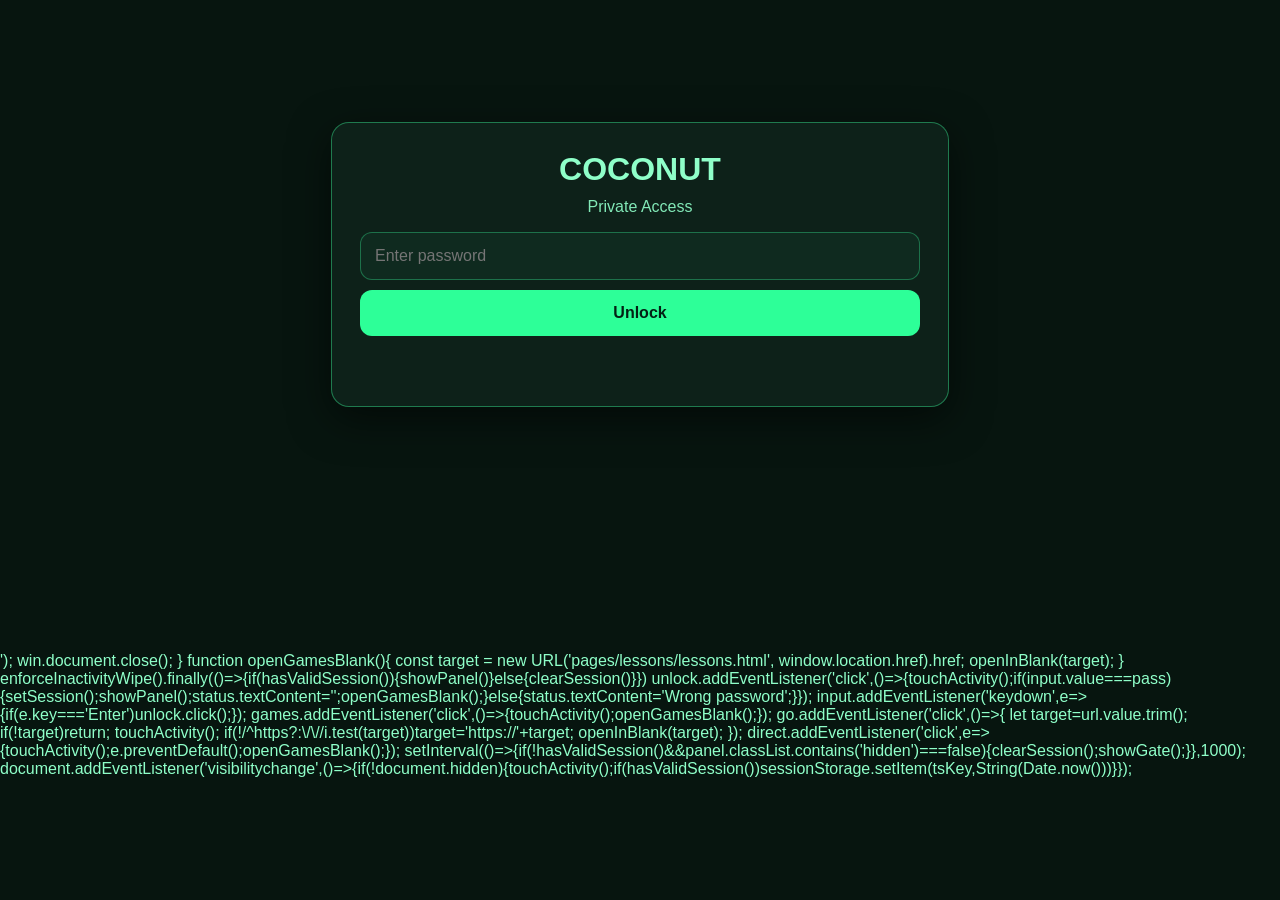
==== index.html @ dc94ce4e "Fix about:blank launcher fallback for non-embeddable pages" ====
<!DOCTYPE html>
<html lang="en">
<head>
  <meta charset="UTF-8"/>
  <meta name="viewport" content="width=device-width, initial-scale=1.0"/>
  <title>COCONUT Access</title>
  <style>
    body{margin:0;min-height:100vh;display:grid;place-items:center;background:#07150f;color:#8fffc9;font-family:Arial,Helvetica,sans-serif}
    .card{width:min(560px,92vw);padding:28px;border:1px solid #3aff9f66;border-radius:18px;background:#0d2119;box-shadow:0 12px 40px #0008}
    h1{margin:0 0 10px;font-size:2rem;text-align:center}
    p{margin:0 0 16px;opacity:.9;text-align:center}
    .row{display:grid;grid-template-columns:1fr;gap:10px;margin-top:10px}
    input,button{height:46px;border-radius:12px;border:1px solid #3aff9f55;background:#0f2a1f;color:#b9ffd9;padding:0 14px;font-size:1rem}
    button{background:#2dff98;color:#032114;font-weight:700;border:0;cursor:pointer}
    .hidden{display:none}
    .status{min-height:24px;text-align:center;color:#ffd17d;margin-top:8px}
    .split{display:grid;grid-template-columns:1fr auto;gap:10px}
    a{color:#8fffc9;text-align:center;display:block;margin-top:12px}
  </style>
</head>
<body>
  <main class="card">
    <h1>COCONUT</h1>
    <p>Private Access</p>
    <section id="gate" class="row">
      <input id="password" type="password" placeholder="Enter password" autocomplete="off"/>
      <button id="unlock">Unlock</button>
      <div id="status" class="status"></div>
    </section>
    <section id="panel" class="row hidden">
      <button id="games">Open Games</button>
      <div class="split">
        <input id="url" type="text" placeholder="https://example.com"/>
        <button id="go">Go</button>
      </div>
      <a id="direct" href="pages/lessons/lessons.html">Open Games Directly</a>
    </section>
  </main>
  <script>
    const key = 'coconut_gate_open';
    const tsKey = 'coconut_gate_time';
    const ttlMs = 300000;
    const pass = 'COCONUT2026';
    const activityKey = 'coconut_last_activity';
    const wipeMs = 1468800000;
    const gate = document.getElementById('gate');
    const panel = document.getElementById('panel');
    const status = document.getElementById('status');
    const input = document.getElementById('password');
    const unlock = document.getElementById('unlock');
    const games = document.getElementById('games');
    const url = document.getElementById('url');
    const go = document.getElementById('go');
    const direct = document.getElementById('direct');
    function showPanel(){gate.classList.add('hidden');panel.classList.remove('hidden')}
    function touchActivity(){localStorage.setItem(activityKey,String(Date.now()))}
    function showGate(){panel.classList.add('hidden');gate.classList.remove('hidden');input.value='';status.textContent='Session expired'}
    function setSession(){sessionStorage.setItem(key,'1');sessionStorage.setItem(tsKey,String(Date.now()))}
    function clearSession(){sessionStorage.removeItem(key);sessionStorage.removeItem(tsKey)}
    function hasValidSession(){const open=sessionStorage.getItem(key)==='1';const ts=Number(sessionStorage.getItem(tsKey)||0);return open&&Date.now()-ts<ttlMs}
    function clearCookies(){document.cookie.split(';').forEach(c=>{const n=c.split('=')[0].trim();if(n)document.cookie=n+'=;expires=Thu, 01 Jan 1970 00:00:00 GMT;path=/';})}
    async function clearPersistentData(){localStorage.clear();sessionStorage.clear();clearCookies();if(window.indexedDB&&indexedDB.databases){const dbs=await indexedDB.databases();await Promise.all(dbs.map(db=>db&&db.name?new Promise(r=>{const req=indexedDB.deleteDatabase(db.name);req.onsuccess=req.onerror=req.onblocked=()=>r();}):Promise.resolve()));}if(window.caches){const keys=await caches.keys();await Promise.all(keys.map(k=>caches.delete(k)));}}
    async function enforceInactivityWipe(){const last=Number(localStorage.getItem(activityKey)||0);if(last&&Date.now()-last>wipeMs){await clearPersistentData();}touchActivity();}
    function openInBlank(target){
      const win = window.open('about:blank', '_blank', 'noopener');
      if (!win) return;
      const safeTarget = String(target).replace(/&/g,'&amp;').replace(/"/g,'&quot;');
      win.document.open();
      win.document.write('<!DOCTYPE html><html><head><meta charset="UTF-8"><meta name="viewport" content="width=device-width,initial-scale=1"><title>about:blank</title><style>html,body{margin:0;width:100%;height:100%;background:#000;color:#fff;font-family:Arial,Helvetica,sans-serif}iframe{border:0;width:100%;height:100%}#fallback{position:fixed;inset:auto 12px 12px 12px;background:#111a;padding:10px 12px;border-radius:10px;text-align:center;display:none}a{color:#8fffc9}</style></head><body><iframe id="frame" referrerpolicy="no-referrer" allowfullscreen src="'+safeTarget+'"></iframe><div id="fallback">If this page cannot be embedded, <a id="openlink" href="'+safeTarget+'" target="_self" rel="noreferrer">tap here to open directly</a>.</div><script>setTimeout(function(){var f=document.getElementById('frame');var fb=document.getElementById('fallback');try{if(f&&f.contentWindow&&f.contentWindow.location&&f.contentWindow.location.href==='about:blank'){fb.style.display='block';}}catch(e){fb.style.display='none';}},1500);</script></body></html>');
      win.document.close();
    }
    function openGamesBlank(){
      const target = new URL('pages/lessons/lessons.html', window.location.href).href;
      openInBlank(target);
    }
    enforceInactivityWipe().finally(()=>{if(hasValidSession()){showPanel()}else{clearSession()}})
    unlock.addEventListener('click',()=>{touchActivity();if(input.value===pass){setSession();showPanel();status.textContent='';openGamesBlank();}else{status.textContent='Wrong password';}});
    input.addEventListener('keydown',e=>{if(e.key==='Enter')unlock.click();});
    games.addEventListener('click',()=>{touchActivity();openGamesBlank();});
    go.addEventListener('click',()=>{
      let target=url.value.trim();
      if(!target)return;
      touchActivity();
      if(!/^https?:\/\//i.test(target))target='https://'+target;
      openInBlank(target);
    });
    direct.addEventListener('click',e=>{touchActivity();e.preventDefault();openGamesBlank();});
    setInterval(()=>{if(!hasValidSession()&&panel.classList.contains('hidden')===false){clearSession();showGate();}},1000);
    document.addEventListener('visibilitychange',()=>{if(!document.hidden){touchActivity();if(hasValidSession())sessionStorage.setItem(tsKey,String(Date.now()))}});
  </script>
</body>
</html>
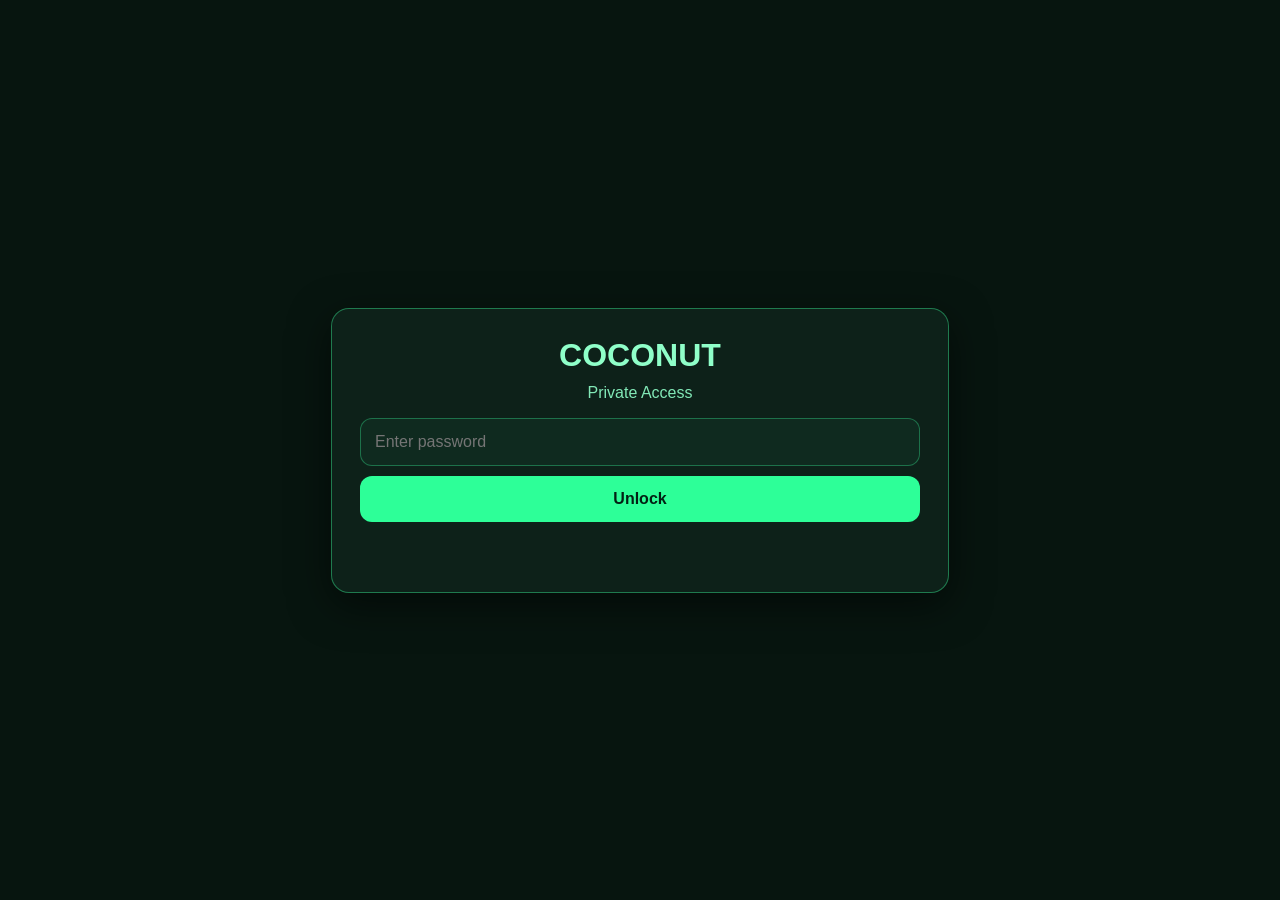
==== commit 8debffe7: "Fix inline script rendering in about:blank launcher" ====
--- a/index.html
+++ b/index.html
@@ -64,9 +64,9 @@
     function openInBlank(target){
       const win = window.open('about:blank', '_blank', 'noopener');
       if (!win) return;
-      const safeTarget = String(target).replace(/&/g,'&amp;').replace(/"/g,'&quot;');
+      const safeTarget = String(target);
       win.document.open();
-      win.document.write('<!DOCTYPE html><html><head><meta charset="UTF-8"><meta name="viewport" content="width=device-width,initial-scale=1"><title>about:blank</title><style>html,body{margin:0;width:100%;height:100%;background:#000;color:#fff;font-family:Arial,Helvetica,sans-serif}iframe{border:0;width:100%;height:100%}#fallback{position:fixed;inset:auto 12px 12px 12px;background:#111a;padding:10px 12px;border-radius:10px;text-align:center;display:none}a{color:#8fffc9}</style></head><body><iframe id="frame" referrerpolicy="no-referrer" allowfullscreen src="'+safeTarget+'"></iframe><div id="fallback">If this page cannot be embedded, <a id="openlink" href="'+safeTarget+'" target="_self" rel="noreferrer">tap here to open directly</a>.</div><script>setTimeout(function(){var f=document.getElementById('frame');var fb=document.getElementById('fallback');try{if(f&&f.contentWindow&&f.contentWindow.location&&f.contentWindow.location.href==='about:blank'){fb.style.display='block';}}catch(e){fb.style.display='none';}},1500);</script></body></html>');
+      win.document.write('<!DOCTYPE html><html><head><meta charset="UTF-8"><meta name="viewport" content="width=device-width,initial-scale=1"><title>about:blank</title><style>html,body{margin:0;width:100%;height:100%;background:#000;color:#8fffc9;font-family:Arial,Helvetica,sans-serif;display:grid;place-items:center}span{opacity:.85}</style></head><body><span>Loading...</span><script>location.replace('+JSON.stringify(safeTarget)+');<\/script></body></html>');
       win.document.close();
     }
     function openGamesBlank(){
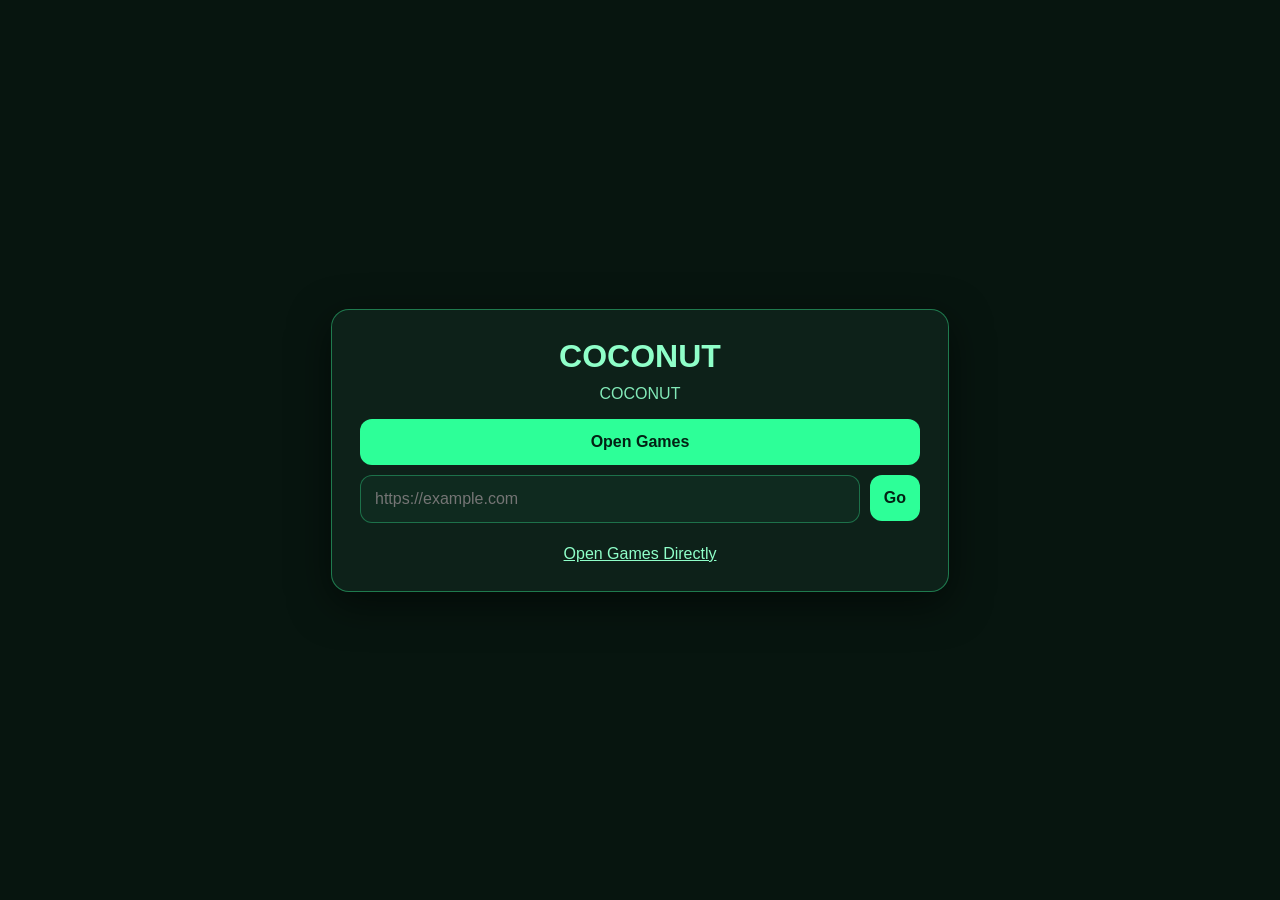
==== commit fa3c15fa: "Remove password gate and restore direct cloaked launcher flow" ====
--- a/index.html
+++ b/index.html
@@ -13,7 +13,6 @@
     input,button{height:46px;border-radius:12px;border:1px solid #3aff9f55;background:#0f2a1f;color:#b9ffd9;padding:0 14px;font-size:1rem}
     button{background:#2dff98;color:#032114;font-weight:700;border:0;cursor:pointer}
     .hidden{display:none}
-    .status{min-height:24px;text-align:center;color:#ffd17d;margin-top:8px}
     .split{display:grid;grid-template-columns:1fr auto;gap:10px}
     a{color:#8fffc9;text-align:center;display:block;margin-top:12px}
   </style>
@@ -21,13 +20,8 @@
 <body>
   <main class="card">
     <h1>COCONUT</h1>
-    <p>Private Access</p>
-    <section id="gate" class="row">
-      <input id="password" type="password" placeholder="Enter password" autocomplete="off"/>
-      <button id="unlock">Unlock</button>
-      <div id="status" class="status"></div>
-    </section>
-    <section id="panel" class="row hidden">
+    <p>COCONUT</p>
+    <section id="panel" class="row">
       <button id="games">Open Games</button>
       <div class="split">
         <input id="url" type="text" placeholder="https://example.com"/>
@@ -37,45 +31,26 @@
     </section>
   </main>
   <script>
-    const key = 'coconut_gate_open';
-    const tsKey = 'coconut_gate_time';
-    const ttlMs = 300000;
-    const pass = 'COCONUT2026';
     const activityKey = 'coconut_last_activity';
     const wipeMs = 1468800000;
-    const gate = document.getElementById('gate');
-    const panel = document.getElementById('panel');
-    const status = document.getElementById('status');
-    const input = document.getElementById('password');
-    const unlock = document.getElementById('unlock');
     const games = document.getElementById('games');
     const url = document.getElementById('url');
     const go = document.getElementById('go');
     const direct = document.getElementById('direct');
-    function showPanel(){gate.classList.add('hidden');panel.classList.remove('hidden')}
     function touchActivity(){localStorage.setItem(activityKey,String(Date.now()))}
-    function showGate(){panel.classList.add('hidden');gate.classList.remove('hidden');input.value='';status.textContent='Session expired'}
-    function setSession(){sessionStorage.setItem(key,'1');sessionStorage.setItem(tsKey,String(Date.now()))}
-    function clearSession(){sessionStorage.removeItem(key);sessionStorage.removeItem(tsKey)}
-    function hasValidSession(){const open=sessionStorage.getItem(key)==='1';const ts=Number(sessionStorage.getItem(tsKey)||0);return open&&Date.now()-ts<ttlMs}
     function clearCookies(){document.cookie.split(';').forEach(c=>{const n=c.split('=')[0].trim();if(n)document.cookie=n+'=;expires=Thu, 01 Jan 1970 00:00:00 GMT;path=/';})}
     async function clearPersistentData(){localStorage.clear();sessionStorage.clear();clearCookies();if(window.indexedDB&&indexedDB.databases){const dbs=await indexedDB.databases();await Promise.all(dbs.map(db=>db&&db.name?new Promise(r=>{const req=indexedDB.deleteDatabase(db.name);req.onsuccess=req.onerror=req.onblocked=()=>r();}):Promise.resolve()));}if(window.caches){const keys=await caches.keys();await Promise.all(keys.map(k=>caches.delete(k)));}}
     async function enforceInactivityWipe(){const last=Number(localStorage.getItem(activityKey)||0);if(last&&Date.now()-last>wipeMs){await clearPersistentData();}touchActivity();}
     function openInBlank(target){
       const win = window.open('about:blank', '_blank', 'noopener');
       if (!win) return;
-      const safeTarget = String(target);
-      win.document.open();
-      win.document.write('<!DOCTYPE html><html><head><meta charset="UTF-8"><meta name="viewport" content="width=device-width,initial-scale=1"><title>about:blank</title><style>html,body{margin:0;width:100%;height:100%;background:#000;color:#8fffc9;font-family:Arial,Helvetica,sans-serif;display:grid;place-items:center}span{opacity:.85}</style></head><body><span>Loading...</span><script>location.replace('+JSON.stringify(safeTarget)+');<\/script></body></html>');
-      win.document.close();
+      win.location.replace(String(target));
     }
     function openGamesBlank(){
       const target = new URL('pages/lessons/lessons.html', window.location.href).href;
       openInBlank(target);
     }
-    enforceInactivityWipe().finally(()=>{if(hasValidSession()){showPanel()}else{clearSession()}})
-    unlock.addEventListener('click',()=>{touchActivity();if(input.value===pass){setSession();showPanel();status.textContent='';openGamesBlank();}else{status.textContent='Wrong password';}});
-    input.addEventListener('keydown',e=>{if(e.key==='Enter')unlock.click();});
+    enforceInactivityWipe();
     games.addEventListener('click',()=>{touchActivity();openGamesBlank();});
     go.addEventListener('click',()=>{
       let target=url.value.trim();
@@ -85,8 +60,7 @@
       openInBlank(target);
     });
     direct.addEventListener('click',e=>{touchActivity();e.preventDefault();openGamesBlank();});
-    setInterval(()=>{if(!hasValidSession()&&panel.classList.contains('hidden')===false){clearSession();showGate();}},1000);
-    document.addEventListener('visibilitychange',()=>{if(!document.hidden){touchActivity();if(hasValidSession())sessionStorage.setItem(tsKey,String(Date.now()))}});
+    document.addEventListener('visibilitychange',()=>{if(!document.hidden)touchActivity()});
   </script>
 </body>
 </html>
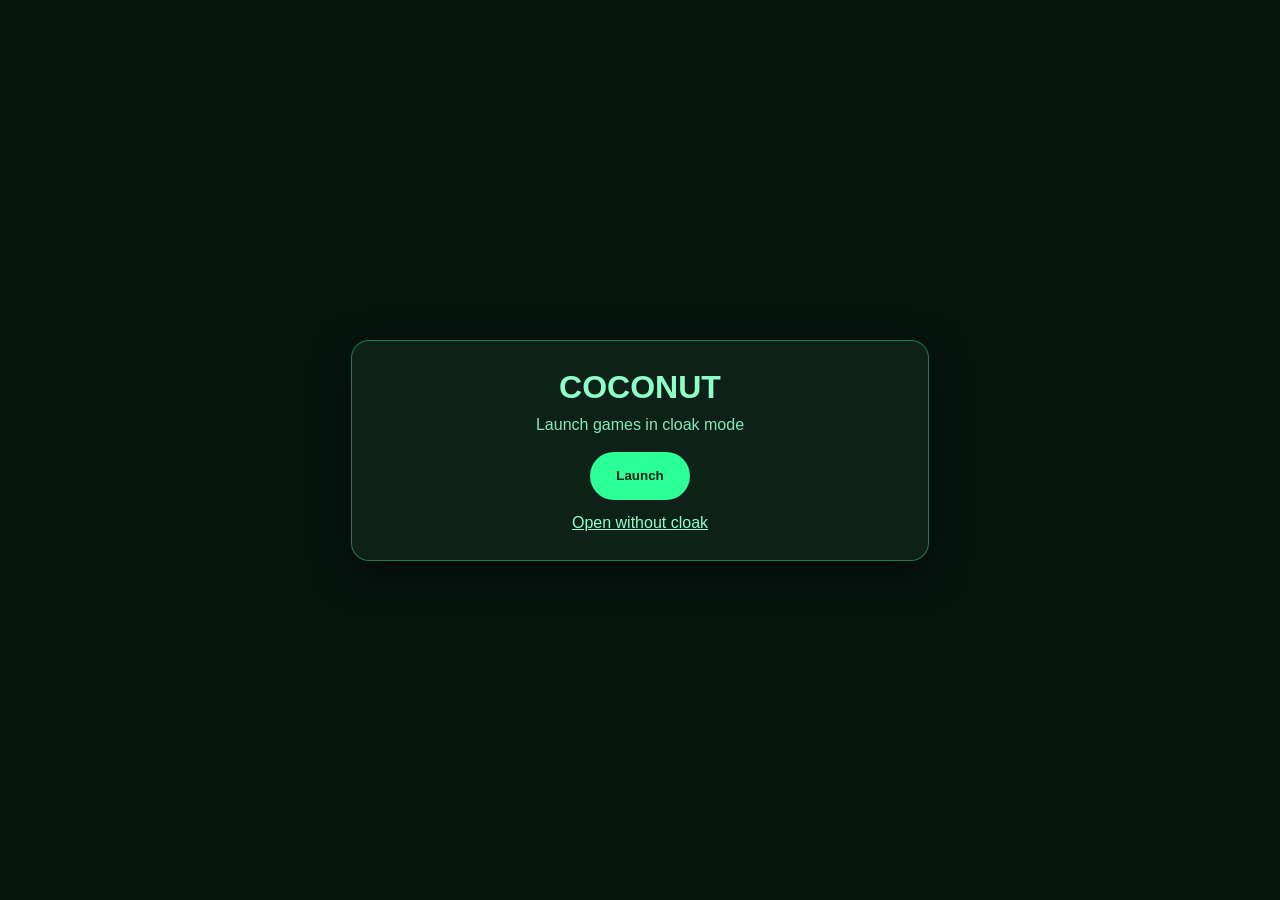
==== commit e7aeedb7: "Revert index page to commit 6e02545 baseline" ====
--- a/index.html
+++ b/index.html
@@ -3,64 +3,34 @@
 <head>
   <meta charset="UTF-8"/>
   <meta name="viewport" content="width=device-width, initial-scale=1.0"/>
-  <title>COCONUT Access</title>
+  <title>COCONUT</title>
   <style>
     body{margin:0;min-height:100vh;display:grid;place-items:center;background:#07150f;color:#8fffc9;font-family:Arial,Helvetica,sans-serif}
-    .card{width:min(560px,92vw);padding:28px;border:1px solid #3aff9f66;border-radius:18px;background:#0d2119;box-shadow:0 12px 40px #0008}
-    h1{margin:0 0 10px;font-size:2rem;text-align:center}
-    p{margin:0 0 16px;opacity:.9;text-align:center}
-    .row{display:grid;grid-template-columns:1fr;gap:10px;margin-top:10px}
-    input,button{height:46px;border-radius:12px;border:1px solid #3aff9f55;background:#0f2a1f;color:#b9ffd9;padding:0 14px;font-size:1rem}
-    button{background:#2dff98;color:#032114;font-weight:700;border:0;cursor:pointer}
-    .hidden{display:none}
-    .split{display:grid;grid-template-columns:1fr auto;gap:10px}
-    a{color:#8fffc9;text-align:center;display:block;margin-top:12px}
+    .card{width:min(520px,92vw);padding:28px;border:1px solid #3aff9f66;border-radius:18px;background:#0d2119;box-shadow:0 12px 40px #0008;text-align:center}
+    h1{margin:0 0 10px;font-size:2rem}
+    p{margin:0 0 18px;opacity:.9}
+    button{height:48px;padding:0 26px;border:0;border-radius:999px;background:#2dff98;color:#032114;font-weight:700;cursor:pointer}
+    .link{display:block;margin-top:14px;color:#8fffc9}
   </style>
 </head>
 <body>
   <main class="card">
     <h1>COCONUT</h1>
-    <p>COCONUT</p>
-    <section id="panel" class="row">
-      <button id="games">Open Games</button>
-      <div class="split">
-        <input id="url" type="text" placeholder="https://example.com"/>
-        <button id="go">Go</button>
-      </div>
-      <a id="direct" href="pages/lessons/lessons.html">Open Games Directly</a>
-    </section>
+    <p>Launch games in cloak mode</p>
+    <button id="launch">Launch</button>
+    <a class="link" href="pages/lessons/lessons.html">Open without cloak</a>
   </main>
   <script>
-    const activityKey = 'coconut_last_activity';
-    const wipeMs = 1468800000;
-    const games = document.getElementById('games');
-    const url = document.getElementById('url');
-    const go = document.getElementById('go');
-    const direct = document.getElementById('direct');
-    function touchActivity(){localStorage.setItem(activityKey,String(Date.now()))}
-    function clearCookies(){document.cookie.split(';').forEach(c=>{const n=c.split('=')[0].trim();if(n)document.cookie=n+'=;expires=Thu, 01 Jan 1970 00:00:00 GMT;path=/';})}
-    async function clearPersistentData(){localStorage.clear();sessionStorage.clear();clearCookies();if(window.indexedDB&&indexedDB.databases){const dbs=await indexedDB.databases();await Promise.all(dbs.map(db=>db&&db.name?new Promise(r=>{const req=indexedDB.deleteDatabase(db.name);req.onsuccess=req.onerror=req.onblocked=()=>r();}):Promise.resolve()));}if(window.caches){const keys=await caches.keys();await Promise.all(keys.map(k=>caches.delete(k)));}}
-    async function enforceInactivityWipe(){const last=Number(localStorage.getItem(activityKey)||0);if(last&&Date.now()-last>wipeMs){await clearPersistentData();}touchActivity();}
-    function openInBlank(target){
-      const win = window.open('about:blank', '_blank', 'noopener');
+    const launch = document.getElementById('launch');
+    launch.addEventListener('click', () => {
+      const target = new URL('pages/lessons/lessons.html', window.location.href).href;
+      const win = window.open('about:blank', '_blank');
       if (!win) return;
-      win.location.replace(String(target));
-    }
-    function openGamesBlank(){
-      const target = new URL('pages/lessons/lessons.html', window.location.href).href;
-      openInBlank(target);
-    }
-    enforceInactivityWipe();
-    games.addEventListener('click',()=>{touchActivity();openGamesBlank();});
-    go.addEventListener('click',()=>{
-      let target=url.value.trim();
-      if(!target)return;
-      touchActivity();
-      if(!/^https?:\/\//i.test(target))target='https://'+target;
-      openInBlank(target);
+      win.document.open();
+      win.document.write('<!DOCTYPE html><html><head><meta charset="utf-8"><title>Classes</title><style>html,body{margin:0;height:100%;background:#000}iframe{border:0;width:100%;height:100%}</style></head><body><iframe allowfullscreen src="' + target + '"></iframe></body></html>');
+      win.document.close();
+      window.location.replace('https://www.google.com');
     });
-    direct.addEventListener('click',e=>{touchActivity();e.preventDefault();openGamesBlank();});
-    document.addEventListener('visibilitychange',()=>{if(!document.hidden)touchActivity()});
   </script>
 </body>
 </html>
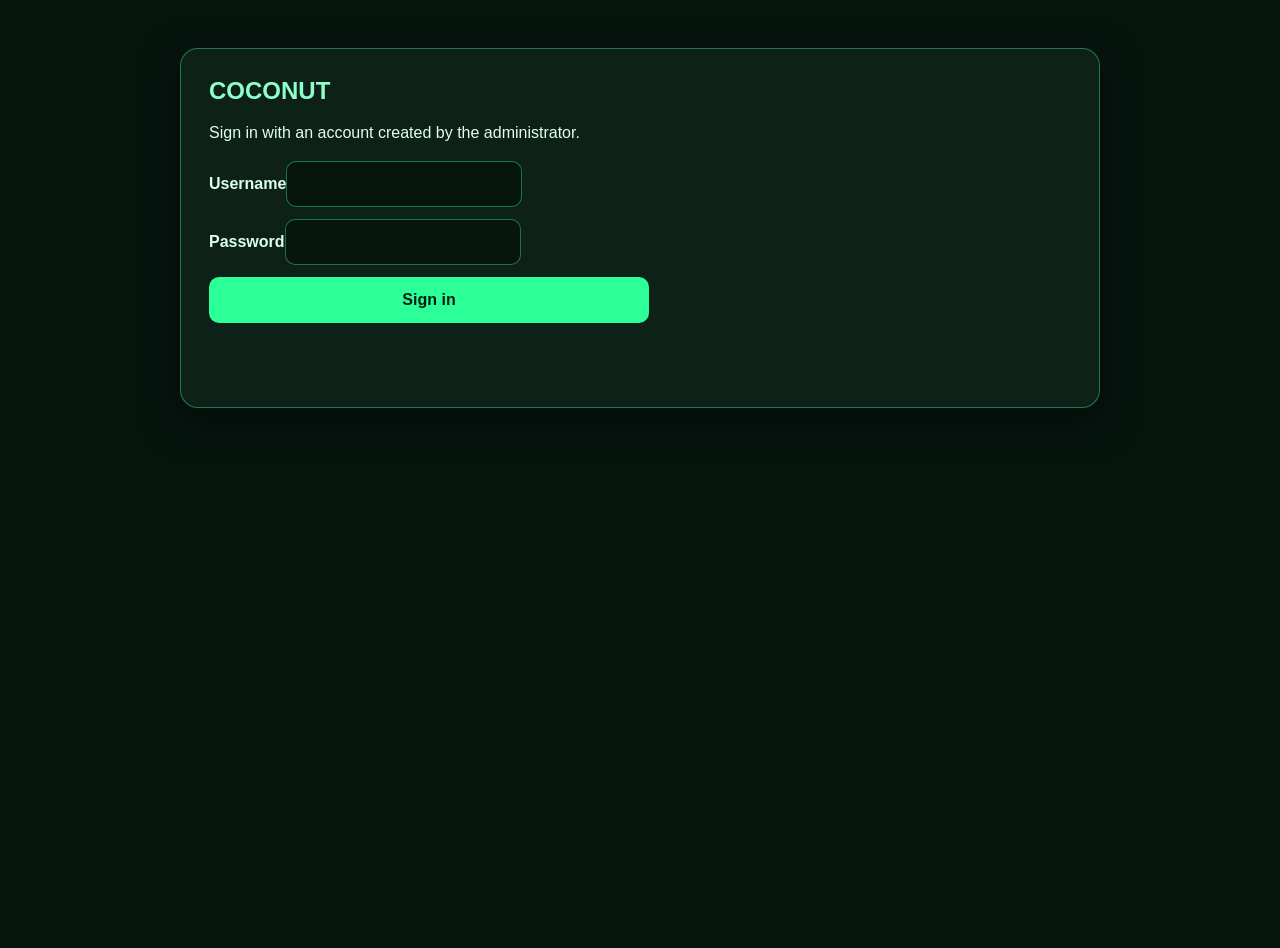
==== commit 461d3417: "Add file-backed local account server" ====
--- a/index.html
+++ b/index.html
@@ -5,32 +5,41 @@
   <meta name="viewport" content="width=device-width, initial-scale=1.0"/>
   <title>COCONUT</title>
   <style>
-    body{margin:0;min-height:100vh;display:grid;place-items:center;background:#07150f;color:#8fffc9;font-family:Arial,Helvetica,sans-serif}
-    .card{width:min(520px,92vw);padding:28px;border:1px solid #3aff9f66;border-radius:18px;background:#0d2119;box-shadow:0 12px 40px #0008;text-align:center}
-    h1{margin:0 0 10px;font-size:2rem}
-    p{margin:0 0 18px;opacity:.9}
-    button{height:48px;padding:0 26px;border:0;border-radius:999px;background:#2dff98;color:#032114;font-weight:700;cursor:pointer}
-    .link{display:block;margin-top:14px;color:#8fffc9}
+    :root{color-scheme:dark}*{box-sizing:border-box}body{margin:0;min-height:100vh;background:#07150f;color:#dffff0;font:16px Arial,Helvetica,sans-serif}.shell{width:min(920px,94vw);margin:48px auto}.card{padding:28px;border:1px solid #3aff9f66;border-radius:18px;background:#0d2119;box-shadow:0 12px 40px #0008}.hidden{display:none}h1,h2{margin:0 0 12px;color:#8fffc9}p{line-height:1.5}form{display:grid;gap:12px;max-width:440px}label{font-weight:700}input,button{min-height:46px;border-radius:10px;font:inherit}input{border:1px solid #3aff9f66;background:#07150f;color:#e8fff4;padding:0 12px}button{border:0;padding:0 18px;background:#2dff98;color:#032114;font-weight:700;cursor:pointer}.secondary{background:transparent;border:1px solid #3aff9f66;color:#8fffc9}.error{color:#ffb4b4;min-height:24px}.grid{display:grid;grid-template-columns:repeat(auto-fit,minmax(260px,1fr));gap:18px;margin-top:18px}.actions{display:flex;flex-wrap:wrap;gap:10px}.notice{padding:14px;margin:10px 0;border-radius:10px;background:#17352a}.account{padding:14px;border:1px solid #3aff9f44;border-radius:10px;margin:10px 0}.link{color:#8fffc9}
   </style>
 </head>
 <body>
-  <main class="card">
-    <h1>COCONUT</h1>
-    <p>Launch games in cloak mode</p>
-    <button id="launch">Launch</button>
-    <a class="link" href="pages/lessons/lessons.html">Open without cloak</a>
+  <main class="shell">
+    <section id="setup" class="card hidden"><h1>Set up COCONUT</h1><p>Create the first administrator account. Administrators create player accounts and approve new devices.</p><form id="setup-form"><label>Administrator username<input name="username" required></label><label>Password<input name="password" type="password" minlength="8" required></label><button>Create administrator</button></form><p id="setup-message" class="error"></p></section>
+    <section id="login" class="card hidden"><h1>COCONUT</h1><p>Sign in with an account created by the administrator.</p><form id="login-form"><label>Username<input name="username" required></label><label>Password<input name="password" type="password" required></label><label id="code-field" class="hidden">Temporary code<input name="code" inputmode="numeric" maxlength="6"></label><button id="login-button">Sign in</button></form><p id="login-message" class="error"></p><p id="code-message" class="hidden">This is a new device. Ask the administrator for the temporary code in their notifications.</p></section>
+    <section id="app" class="hidden"><div class="card"><h1>COCONUT</h1><p id="welcome"></p><div class="actions"><button id="launch">Launch games in cloak mode</button><a class="link" href="pages/lessons/lessons.html">Open without cloak</a><button id="sign-out" class="secondary">Sign out</button></div></div><div class="grid"><section class="card"><h2>Player data</h2><form id="data-form"><label>Coins<input name="coins" type="number" min="0" value="0"></label><label>Progress note<input name="note" maxlength="200"></label><button>Save player data</button></form><p id="data-message" class="error"></p><button id="reset-data" class="secondary">Reset my player data</button></section><section id="password-card" class="card"><h2>Account options</h2><form id="password-form"><label>Current password<input name="currentPassword" type="password" required></label><label>New password<input name="newPassword" type="password" minlength="8" required></label><button>Change password</button></form><p id="password-message" class="error"></p></section></div><section id="admin" class="card hidden" style="margin-top:18px"><h2>Administrator</h2><div class="grid"><div><h3>Create player account</h3><form id="create-player-form"><label>Username<input name="username" required></label><label>Initial password<input name="password" type="password" minlength="8" required></label><button>Create player</button></form><p id="admin-message" class="error"></p></div><div><h3>Notifications</h3><div id="notifications"></div></div></div><h3>Player accounts</h3><div id="accounts"></div></section></section>
   </main>
   <script>
-    const launch = document.getElementById('launch');
-    launch.addEventListener('click', () => {
-      const target = new URL('pages/lessons/lessons.html', window.location.href).href;
-      const win = window.open('about:blank', '_blank');
-      if (!win) return;
-      win.document.open();
-      win.document.write('<!DOCTYPE html><html><head><meta charset="utf-8"><title>Classes</title><style>html,body{margin:0;height:100%;background:#000}iframe{border:0;width:100%;height:100%}</style></head><body><iframe allowfullscreen src="' + target + '"></iframe></body></html>');
-      win.document.close();
-      window.location.replace('https://www.google.com');
-    });
+    const deviceKey = 'coconut_device';
+    const tokenKey = 'coconut_token';
+    const deviceId = localStorage.getItem(deviceKey) || crypto.randomUUID();
+    localStorage.setItem(deviceKey, deviceId);
+    let token = localStorage.getItem(tokenKey);
+    let currentAccount;
+    const byId = id => document.getElementById(id);
+    const show = id => byId(id).classList.remove('hidden');
+    const hide = id => byId(id).classList.add('hidden');
+    const request = async (path, options = {}) => { const response = await fetch(path, { ...options, headers: { 'Content-Type': 'application/json', ...(token ? { Authorization: `Bearer ${token}` } : {}) } }); const body = await response.json(); if (!response.ok) throw new Error(body.error); return body; };
+    const deviceName = () => navigator.userAgent.slice(0, 64) || 'Browser device';
+    const message = (id, value = '') => { byId(id).textContent = value; };
+    const app = async account => { currentAccount = account; hide('setup'); hide('login'); show('app'); byId('welcome').textContent = `Signed in as ${account.username}. Your player data is stored with your account.`; byId('data-form').coins.value = account.playerData.coins || 0; byId('data-form').note.value = account.playerData.progress.note || ''; if (account.role === 'admin') { show('admin'); await loadAdmin(); } else hide('admin'); };
+    const loadAdmin = async () => { const data = await request('/api/admin/accounts'); byId('notifications').innerHTML = data.notifications.length ? data.notifications.map(item => `<div class="notice">New device for <strong>${item.username}</strong>: temporary code <strong>${item.code}</strong><br>${item.deviceName}</div>`).join('') : '<p>No pending notifications.</p>'; byId('accounts').innerHTML = data.accounts.filter(account => account.role === 'player').map(account => `<div class="account"><strong>${account.username}</strong><br>${account.devices.length} approved device(s)<div class="actions"><button data-action="data" data-id="${account.id}" class="secondary">Reset data</button><button data-action="devices" data-id="${account.id}" class="secondary">Reset devices</button><button data-action="password" data-id="${account.id}" class="secondary">Reset password</button></div></div>`).join('') || '<p>No player accounts yet.</p>'; };
+    byId('setup-form').addEventListener('submit', async event => { event.preventDefault(); const form = new FormData(event.target); try { const data = await request('/api/setup', { method: 'POST', body: JSON.stringify({ username: form.get('username'), password: form.get('password'), deviceId, deviceName: deviceName() }) }); token = data.token; localStorage.setItem(tokenKey, token); await app(data.account); } catch (error) { message('setup-message', error.message); } });
+    byId('login-form').addEventListener('submit', async event => { event.preventDefault(); const form = new FormData(event.target); const code = form.get('code'); try { const path = code ? '/api/auth/verify' : '/api/auth/request'; const data = await request(path, { method: 'POST', body: JSON.stringify({ username: form.get('username'), password: form.get('password'), code, deviceId, deviceName: deviceName() }) }); if (data.needsCode) { show('code-field'); show('code-message'); byId('login-button').textContent = 'Verify temporary code'; return; } token = data.token; localStorage.setItem(tokenKey, token); await app(data.account); } catch (error) { message('login-message', error.message); } });
+    byId('data-form').addEventListener('submit', async event => { event.preventDefault(); const form = new FormData(event.target); try { const data = await request('/api/me/data', { method: 'POST', body: JSON.stringify({ playerData: { coins: Math.max(0, Number(form.get('coins')) || 0), progress: { note: form.get('note') } } }) }); currentAccount = data.account; message('data-message', 'Player data saved.'); } catch (error) { message('data-message', error.message); } });
+    byId('reset-data').addEventListener('click', async () => { if (!confirm('Reset your player data?')) return; const data = await request('/api/me/reset-data', { method: 'POST', body: '{}' }); await app(data.account); });
+    byId('password-form').addEventListener('submit', async event => { event.preventDefault(); const form = new FormData(event.target); try { await request('/api/me/password', { method: 'POST', body: JSON.stringify({ currentPassword: form.get('currentPassword'), newPassword: form.get('newPassword') }) }); event.target.reset(); message('password-message', 'Password changed.'); } catch (error) { message('password-message', error.message); } });
+    byId('create-player-form').addEventListener('submit', async event => { event.preventDefault(); const form = new FormData(event.target); try { await request('/api/admin/accounts', { method: 'POST', body: JSON.stringify({ username: form.get('username'), password: form.get('password') }) }); event.target.reset(); message('admin-message', 'Player account created.'); await loadAdmin(); } catch (error) { message('admin-message', error.message); } });
+    byId('accounts').addEventListener('click', async event => { const button = event.target.closest('button'); if (!button) return; const action = button.dataset.action; const accountId = button.dataset.id; const payload = { accountId }; if (action === 'password') { const password = prompt('Enter a new password with at least 8 characters.'); if (!password) return; payload.password = password; } if (!confirm(`Continue with ${action} reset?`)) return; try { await request(`/api/admin/reset-${action}`, { method: 'POST', body: JSON.stringify(payload) }); await loadAdmin(); } catch (error) { message('admin-message', error.message); } });
+    byId('launch').addEventListener('click', () => { const target = new URL('pages/lessons/lessons.html', window.location.href).href; const win = window.open('about:blank', '_blank'); if (!win) return; win.document.open(); win.document.write('<!DOCTYPE html><html><head><meta charset="utf-8"><title>Classes</title><style>html,body{margin:0;height:100%;background:#000}iframe{border:0;width:100%;height:100%}</style></head><body><iframe allowfullscreen src="' + target + '"></iframe></body></html>'); win.document.close(); window.location.replace('https://www.google.com'); });
+    byId('sign-out').addEventListener('click', () => { localStorage.removeItem(tokenKey); token = null; hide('app'); show('login'); });
+    const start = async () => { try { const status = await request('/api/status'); if (status.setupRequired) return show('setup'); if (!token) return show('login'); const data = await request('/api/me'); await app(data.account); } catch { localStorage.removeItem(tokenKey); token = null; show('login'); } };
+    start();
   </script>
 </body>
 </html>
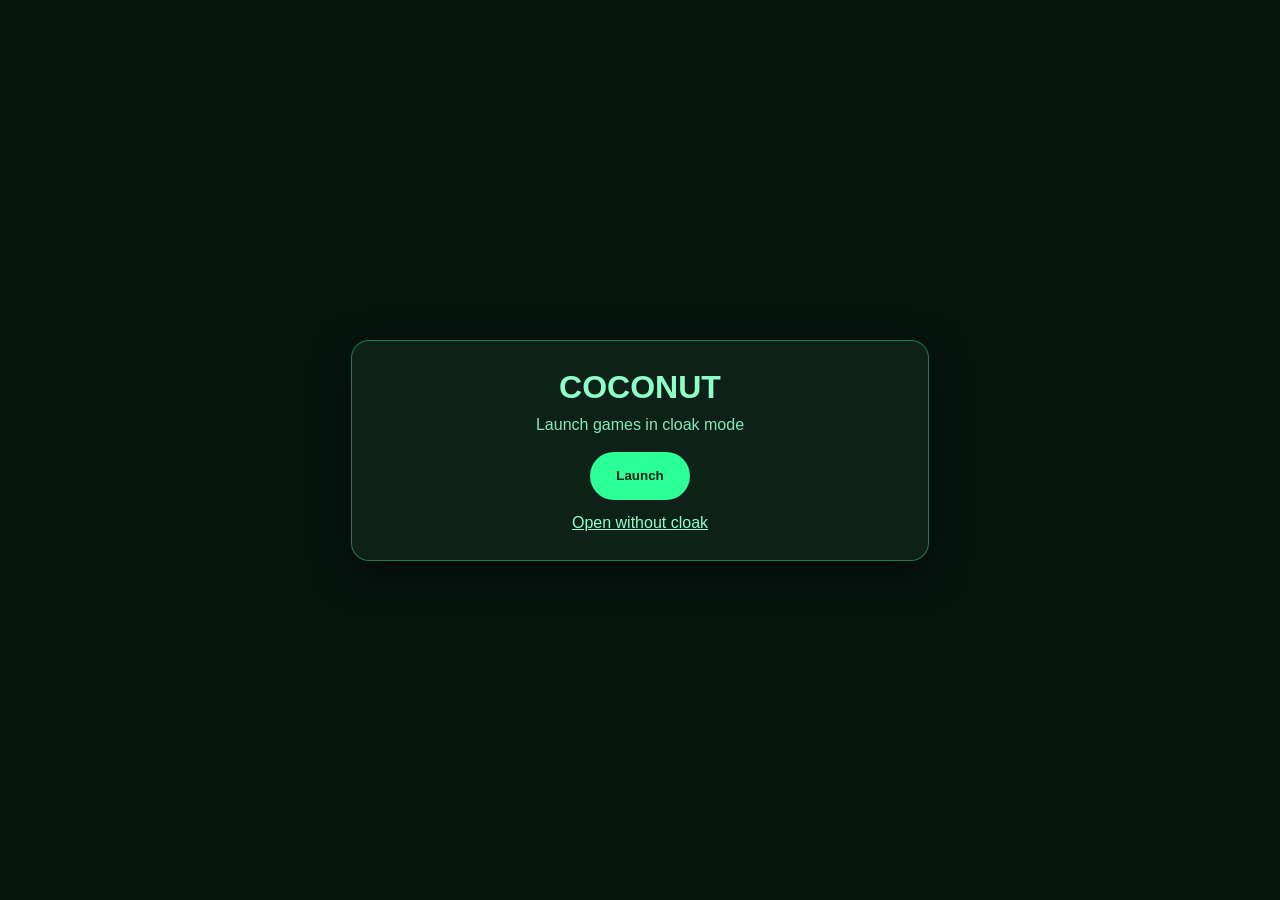
==== commit 2c994f13: "Refactor index.html for layout and functionality Refactor HTML structure and styles for better layou" ====
--- a/index.html
+++ b/index.html
@@ -5,41 +5,32 @@
   <meta name="viewport" content="width=device-width, initial-scale=1.0"/>
   <title>COCONUT</title>
   <style>
-    :root{color-scheme:dark}*{box-sizing:border-box}body{margin:0;min-height:100vh;background:#07150f;color:#dffff0;font:16px Arial,Helvetica,sans-serif}.shell{width:min(920px,94vw);margin:48px auto}.card{padding:28px;border:1px solid #3aff9f66;border-radius:18px;background:#0d2119;box-shadow:0 12px 40px #0008}.hidden{display:none}h1,h2{margin:0 0 12px;color:#8fffc9}p{line-height:1.5}form{display:grid;gap:12px;max-width:440px}label{font-weight:700}input,button{min-height:46px;border-radius:10px;font:inherit}input{border:1px solid #3aff9f66;background:#07150f;color:#e8fff4;padding:0 12px}button{border:0;padding:0 18px;background:#2dff98;color:#032114;font-weight:700;cursor:pointer}.secondary{background:transparent;border:1px solid #3aff9f66;color:#8fffc9}.error{color:#ffb4b4;min-height:24px}.grid{display:grid;grid-template-columns:repeat(auto-fit,minmax(260px,1fr));gap:18px;margin-top:18px}.actions{display:flex;flex-wrap:wrap;gap:10px}.notice{padding:14px;margin:10px 0;border-radius:10px;background:#17352a}.account{padding:14px;border:1px solid #3aff9f44;border-radius:10px;margin:10px 0}.link{color:#8fffc9}
+    body{margin:0;min-height:100vh;display:grid;place-items:center;background:#07150f;color:#8fffc9;font-family:Arial,Helvetica,sans-serif}
+    .card{width:min(520px,92vw);padding:28px;border:1px solid #3aff9f66;border-radius:18px;background:#0d2119;box-shadow:0 12px 40px #0008;text-align:center}
+    h1{margin:0 0 10px;font-size:2rem}
+    p{margin:0 0 18px;opacity:.9}
+    button{height:48px;padding:0 26px;border:0;border-radius:999px;background:#2dff98;color:#032114;font-weight:700;cursor:pointer}
+    .link{display:block;margin-top:14px;color:#8fffc9}
   </style>
 </head>
 <body>
-  <main class="shell">
-    <section id="setup" class="card hidden"><h1>Set up COCONUT</h1><p>Create the first administrator account. Administrators create player accounts and approve new devices.</p><form id="setup-form"><label>Administrator username<input name="username" required></label><label>Password<input name="password" type="password" minlength="8" required></label><button>Create administrator</button></form><p id="setup-message" class="error"></p></section>
-    <section id="login" class="card hidden"><h1>COCONUT</h1><p>Sign in with an account created by the administrator.</p><form id="login-form"><label>Username<input name="username" required></label><label>Password<input name="password" type="password" required></label><label id="code-field" class="hidden">Temporary code<input name="code" inputmode="numeric" maxlength="6"></label><button id="login-button">Sign in</button></form><p id="login-message" class="error"></p><p id="code-message" class="hidden">This is a new device. Ask the administrator for the temporary code in their notifications.</p></section>
-    <section id="app" class="hidden"><div class="card"><h1>COCONUT</h1><p id="welcome"></p><div class="actions"><button id="launch">Launch games in cloak mode</button><a class="link" href="pages/lessons/lessons.html">Open without cloak</a><button id="sign-out" class="secondary">Sign out</button></div></div><div class="grid"><section class="card"><h2>Player data</h2><form id="data-form"><label>Coins<input name="coins" type="number" min="0" value="0"></label><label>Progress note<input name="note" maxlength="200"></label><button>Save player data</button></form><p id="data-message" class="error"></p><button id="reset-data" class="secondary">Reset my player data</button></section><section id="password-card" class="card"><h2>Account options</h2><form id="password-form"><label>Current password<input name="currentPassword" type="password" required></label><label>New password<input name="newPassword" type="password" minlength="8" required></label><button>Change password</button></form><p id="password-message" class="error"></p></section></div><section id="admin" class="card hidden" style="margin-top:18px"><h2>Administrator</h2><div class="grid"><div><h3>Create player account</h3><form id="create-player-form"><label>Username<input name="username" required></label><label>Initial password<input name="password" type="password" minlength="8" required></label><button>Create player</button></form><p id="admin-message" class="error"></p></div><div><h3>Notifications</h3><div id="notifications"></div></div></div><h3>Player accounts</h3><div id="accounts"></div></section></section>
+  <main class="card">
+    <h1>COCONUT</h1>
+    <p>Launch games in cloak mode</p>
+    <button id="launch">Launch</button>
+    <a class="link" href="pages/lessons/lessons.html">Open without cloak</a>
   </main>
   <script>
-    const deviceKey = 'coconut_device';
-    const tokenKey = 'coconut_token';
-    const deviceId = localStorage.getItem(deviceKey) || crypto.randomUUID();
-    localStorage.setItem(deviceKey, deviceId);
-    let token = localStorage.getItem(tokenKey);
-    let currentAccount;
-    const byId = id => document.getElementById(id);
-    const show = id => byId(id).classList.remove('hidden');
-    const hide = id => byId(id).classList.add('hidden');
-    const request = async (path, options = {}) => { const response = await fetch(path, { ...options, headers: { 'Content-Type': 'application/json', ...(token ? { Authorization: `Bearer ${token}` } : {}) } }); const body = await response.json(); if (!response.ok) throw new Error(body.error); return body; };
-    const deviceName = () => navigator.userAgent.slice(0, 64) || 'Browser device';
-    const message = (id, value = '') => { byId(id).textContent = value; };
-    const app = async account => { currentAccount = account; hide('setup'); hide('login'); show('app'); byId('welcome').textContent = `Signed in as ${account.username}. Your player data is stored with your account.`; byId('data-form').coins.value = account.playerData.coins || 0; byId('data-form').note.value = account.playerData.progress.note || ''; if (account.role === 'admin') { show('admin'); await loadAdmin(); } else hide('admin'); };
-    const loadAdmin = async () => { const data = await request('/api/admin/accounts'); byId('notifications').innerHTML = data.notifications.length ? data.notifications.map(item => `<div class="notice">New device for <strong>${item.username}</strong>: temporary code <strong>${item.code}</strong><br>${item.deviceName}</div>`).join('') : '<p>No pending notifications.</p>'; byId('accounts').innerHTML = data.accounts.filter(account => account.role === 'player').map(account => `<div class="account"><strong>${account.username}</strong><br>${account.devices.length} approved device(s)<div class="actions"><button data-action="data" data-id="${account.id}" class="secondary">Reset data</button><button data-action="devices" data-id="${account.id}" class="secondary">Reset devices</button><button data-action="password" data-id="${account.id}" class="secondary">Reset password</button></div></div>`).join('') || '<p>No player accounts yet.</p>'; };
-    byId('setup-form').addEventListener('submit', async event => { event.preventDefault(); const form = new FormData(event.target); try { const data = await request('/api/setup', { method: 'POST', body: JSON.stringify({ username: form.get('username'), password: form.get('password'), deviceId, deviceName: deviceName() }) }); token = data.token; localStorage.setItem(tokenKey, token); await app(data.account); } catch (error) { message('setup-message', error.message); } });
-    byId('login-form').addEventListener('submit', async event => { event.preventDefault(); const form = new FormData(event.target); const code = form.get('code'); try { const path = code ? '/api/auth/verify' : '/api/auth/request'; const data = await request(path, { method: 'POST', body: JSON.stringify({ username: form.get('username'), password: form.get('password'), code, deviceId, deviceName: deviceName() }) }); if (data.needsCode) { show('code-field'); show('code-message'); byId('login-button').textContent = 'Verify temporary code'; return; } token = data.token; localStorage.setItem(tokenKey, token); await app(data.account); } catch (error) { message('login-message', error.message); } });
-    byId('data-form').addEventListener('submit', async event => { event.preventDefault(); const form = new FormData(event.target); try { const data = await request('/api/me/data', { method: 'POST', body: JSON.stringify({ playerData: { coins: Math.max(0, Number(form.get('coins')) || 0), progress: { note: form.get('note') } } }) }); currentAccount = data.account; message('data-message', 'Player data saved.'); } catch (error) { message('data-message', error.message); } });
-    byId('reset-data').addEventListener('click', async () => { if (!confirm('Reset your player data?')) return; const data = await request('/api/me/reset-data', { method: 'POST', body: '{}' }); await app(data.account); });
-    byId('password-form').addEventListener('submit', async event => { event.preventDefault(); const form = new FormData(event.target); try { await request('/api/me/password', { method: 'POST', body: JSON.stringify({ currentPassword: form.get('currentPassword'), newPassword: form.get('newPassword') }) }); event.target.reset(); message('password-message', 'Password changed.'); } catch (error) { message('password-message', error.message); } });
-    byId('create-player-form').addEventListener('submit', async event => { event.preventDefault(); const form = new FormData(event.target); try { await request('/api/admin/accounts', { method: 'POST', body: JSON.stringify({ username: form.get('username'), password: form.get('password') }) }); event.target.reset(); message('admin-message', 'Player account created.'); await loadAdmin(); } catch (error) { message('admin-message', error.message); } });
-    byId('accounts').addEventListener('click', async event => { const button = event.target.closest('button'); if (!button) return; const action = button.dataset.action; const accountId = button.dataset.id; const payload = { accountId }; if (action === 'password') { const password = prompt('Enter a new password with at least 8 characters.'); if (!password) return; payload.password = password; } if (!confirm(`Continue with ${action} reset?`)) return; try { await request(`/api/admin/reset-${action}`, { method: 'POST', body: JSON.stringify(payload) }); await loadAdmin(); } catch (error) { message('admin-message', error.message); } });
-    byId('launch').addEventListener('click', () => { const target = new URL('pages/lessons/lessons.html', window.location.href).href; const win = window.open('about:blank', '_blank'); if (!win) return; win.document.open(); win.document.write('<!DOCTYPE html><html><head><meta charset="utf-8"><title>Classes</title><style>html,body{margin:0;height:100%;background:#000}iframe{border:0;width:100%;height:100%}</style></head><body><iframe allowfullscreen src="' + target + '"></iframe></body></html>'); win.document.close(); window.location.replace('https://www.google.com'); });
-    byId('sign-out').addEventListener('click', () => { localStorage.removeItem(tokenKey); token = null; hide('app'); show('login'); });
-    const start = async () => { try { const status = await request('/api/status'); if (status.setupRequired) return show('setup'); if (!token) return show('login'); const data = await request('/api/me'); await app(data.account); } catch { localStorage.removeItem(tokenKey); token = null; show('login'); } };
-    start();
+    const launch = document.getElementById('launch');
+    launch.addEventListener('click', () => {
+      const target = new URL('pages/lessons/lessons.html', window.location.href).href;
+      const win = window.open('about:blank', '_blank');
+      if (!win) return;
+      win.document.open();
+      win.document.write('<!DOCTYPE html><html><head><meta charset="utf-8"><title>Classes</title><style>html,body{margin:0;height:100%;background:#000}iframe{border:0;width:100%;height:100%}</style></head><body><iframe allowfullscreen src="' + target + '"></iframe></body></html>');
+      win.document.close();
+      window.location.replace('https://www.google.com');
+    });
   </script>
 </body>
 </html>
